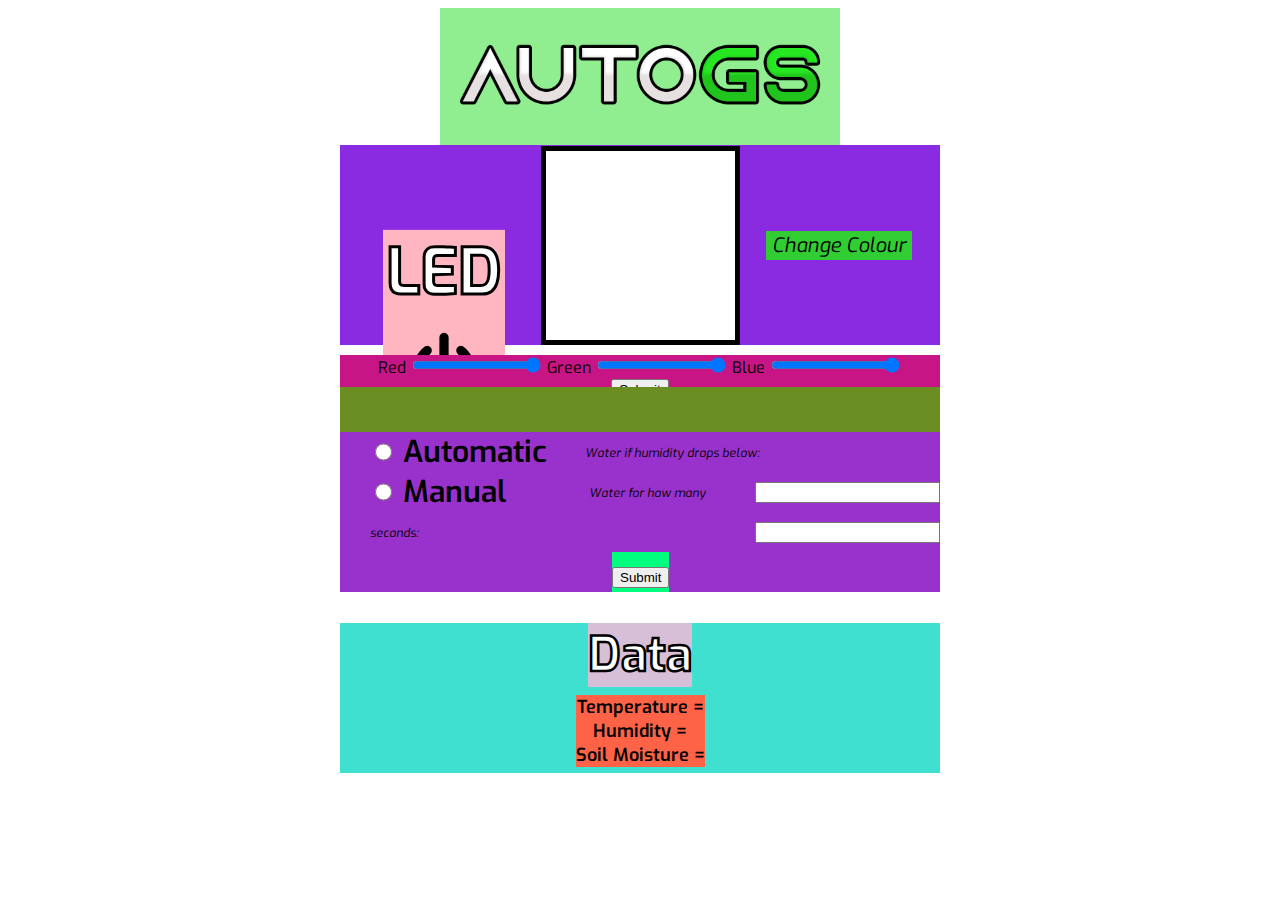
==== ESP_Project/templates/interface.html @ d4678122 "led power button" ====
<!DOCTYPE html>
<html lang="en">
<head>
	<meta charset="UTF-8">
	<meta http-equiv="X-UA-Compatible" content="IE=edge">
	<meta name="viewport" content="width=device-width, initial-scale=1.0">
	<title>AutoGS</title>
	<link rel= "stylesheet" type= "text/css" href= "{{ url_for('static',filename='css/style.css') }}">
	<link rel="stylesheet" href="../static/css/style.css">
	<link rel="preconnect" href="https://fonts.gstatic.com">
	<link href="https://fonts.googleapis.com/css2?family=Exo&display=swap" rel="stylesheet">
	<link href="https://fonts.googleapis.com/css2?family=Exo:ital@0;1&display=swap" rel="stylesheet">
	<link href="https://fonts.googleapis.com/css2?family=Exo:ital,wght@0,400;0,600;1,400&display=swap" rel="stylesheet">
	<script type="text/javascript" src="../static/js/script.js"> </script>
	<script src="https://ajax.googleapis.com/ajax/libs/jquery/2.2.0/jquery.min.js"></script>

</head>
<script>
	window.onload = function() {
		readSensor("temperature");
			readSensor("humidity");
			readSensor("soilmoisture");
			setInterval(loadSensors, 2.5 * 1000);
		}
			
	function loadSensors() {
		console.log("test");
		readSensor("temperature");
		readSensor("humidity");
		readSensor("soilmoisture");
	}

	function readSensor(sensor) {	
		var xhttp = new XMLHttpRequest();
		xhttp.onreadystatechange = function() {
			if (this.readyState == 4 && this.status == 200) {
			    document.getElementById(sensor).innerHTML =  this.responseText;
			}
		};
		xhttp.open("GET", sensor, true);
		xhttp.send();
	}
</script>

<body>
	<div class="logo-home">
		<a href="interface.html">
		<img class="logo" src="../static/images/autogs-logo.png" alt="AutoGS">
		</a>
	</div>

	<div class="led">
		<div class="led-power">
			<p id="led-header">LED</p>

			<!-- LED Power Button -->
			<form action="#" method="post">
				<button id="led-power-button" type="image" name="led-button" value="ledToggle" alt="LED Power"> 
					<img id="led-power" src="../static/images/power.png" alt="">
				</button>
			</form>
			<!-- LED Power Button -->

		</div>
		<div id="colour-box"></div>
		<div class="change-colour">
			<button id="change-colour-button">Change Colour</button>
		</div>
		<div id="colour-changer"class="colour-changer">
			<form action="#" methods="POST">
				Red <input name="led-slider" type="range" min="0" max="255" step="1" id="red" value="255" id="redLedValue">
				Green <input name="led-slider" type="range" min="0" max="255" step="1" id="green" value="255" id="greenLedValue">
				Blue <input name="led-slider" type="range" min="0" max="255" step="1" id="blue" value="255" id="blueLedValue">
				<br>
				<input type="submit" value="Submit" name="Send">
			</form>
		</div>
	</div>

	<script type="text/javascript">

		const rgbSlider = document.getElementById("colour-changer");
		const button = document.getElementById("change-colour-button");
		button.onclick = function() {
				if (rgbSlider.style.display !== "none") {
					rgbSlider.style.display = "none";
				}
			else {
				rgbSlider.style.display = "block";
			}
		};
	</script>

	<script type="text/javascript">
	
		const waterDataDiv = document.getElementById("waterDataDiv");
		const rgbSlider = document.getElementById("colour-changer");

		var currentDivPosition = parseInt(waterDataDiv.style.top);
		var move = 100;

		if (rgbSlider.style.display == "none") {
			currentDivPosition = currentDivPosition + move+"px";
		}
		else {
			currentDivPosition = currentDivPosition - move+"px";
		}
	
	</script>

	<script type="text/javascript">
		var redSlider = document.getElementById("redLedValue").value;
		var greenSlider = document.getElementById("greenLedValue").value;
		var blueSlider = document.getElementById("blueLedValue").value;

		redSlider.onmouseup = function() {
			document.getElementById("form").submit();
		}
		greenSlider.onmouseup = function() {
			document.getElementById("form").submit();
		}
		blueSlider.onmouseup = function() {
			document.getElementById("form").submit();
		}
	</script>

	<script type="text/javascript">
		var input = document.querySelectorAll("input");
			for(var i = 0; i < input.length; i++){
			input[i].addEventListener("input", function(){
				var red = document.getElementById("red").value,
					green = document.getElementById("green").value,
					blue = document.getElementById("blue").value;
					var display = document.getElementById("colour-box");
				display.style.background = "rgb(" + red + ", " + green + ", " + blue + ")";
			});
		}
	</script>

	<br><br><br><br>

	<div id="waterDataDiv">
		<div class="water">
			<div class="water-text">
				<p id="water-text">Watering</p>
			</div>
			<div class="water-form">
				<form action="">
					<div class="water-buttons">
						<input onclick="disableManual();" name="wateroption" type="radio" id="automatic" value="AUTOMATIC">
						<label for="automatic">Automatic</label>			

						<label id="textbox-auto" for="autoWaterHumidityDrop" class="textbox">Water if humidity drops below: </label>
						<input class="water-textbox" type="text" id="autoWaterHumidityDrop">

						<br>

						<input onclick="disableAutomatic();" name="wateroption" type="radio" id="manual" value="MANUAL">
						<label for="manual">Manual</label>

						<label for="manualWaterTime" id="textbox-manual" class="textbox">Water for how many seconds:</label>
						<input class="water-textbox" type="text" id="manualWaterTime">

						<br>

						<div class="water-submit">
							<input id="water-submit" type="submit">
						</div>
					</div>
				</form>
			</div>
		</div>

		<script>
			function disableManual() {
				document.getElementById("manualWaterTime").disabled = true;
				document.getElementById("autoWaterHumidityDrop").disabled = false;
				$('#'+localStorage.selected).trigger('click');
			}
			function disableAutomatic() {
				$('#'+localStorage.selected).trigger('click');
				document.getElementById("autoWaterHumidityDrop").disabled = true;
				document.getElementById("manualWaterTime").disabled = false;
			}

		window.onbeforeunload = function() {
			localStorage.setItem("auto", $('#textbox-auto').val());
			localStorage.setItem("manual", $('#textbox-manual').val());
		}

		window.onload = function() {
			var auto = localStorage.getItem("auto");
			if (auto !== null) $('#textbox-auto').val("auto");
			var manual = localStorage.getItem("manual");
			if (manual !== null) $('#textbox-manual').val("manual");
		}

		function waterButton() {
			if (document.getElementById('automatic').checked) {
				document.getElementById()
			}
		}
			
		</script>

		<div class="data">
			<div class="data-text">
				<p id="water-text">Data</p>
			</div>
			<div class="datalist">
				<div class="datalist-text">
					<span>Temperature =</span>
					<span id="temperature"></span>
				</div>		
				<div class="datalist-text">
					<span>Humidity =</span>
					<span id="humidity"></span>
				</div>			
				<div class="datalist-text">
					<span>Soil Moisture =</span>
					<span id="soilmoisture"></span>
				</div>
			</div>
		</div>
	</div>
</body>
</html>
---- ESP_Project/static/css/style.css ----
p {
	font-family: 'Exo', sans-serif;
}

/* ============================================== */
/* LED Section */
/* ============================================== */

.logo-home {
	background-color: lightgreen;
	width: 400px;
	margin-left: auto;
	margin-right: auto;
	display: block;
	align-items: center;
	align-content: center;
}

.logo {
	width: 100%;
	margin-left: auto;
	margin-right: auto;
}

.led {
	background-color:blueviolet;
	width: 600px;
	height: 200px;
	align-items: center;
	align-content: center;
	margin-bottom: auto;
	margin-left: auto;
	margin-right: auto;
	position: relative;
}

.change-colour {
	background-color: limegreen;
}
#change-colour-button {
	background: transparent;
	border: none !important;
	font-family: 'Exo', sans-serif;
	font-style: italic;
	font-size: 20px;
	font-weight: 400;
	text-align: center;
}
#change-colour-button:hover {
	cursor: pointer;
}
.led .change-colour {
	height: fit-content;
	width: fit-content;
	position: absolute;
	top: 0;
	bottom: 0;
	right: 28px;
	margin: auto;
}

.led-power {
	background-color: lightpink;
	margin-left: 42.5px;
	width: fit-content;
	height: fit-content;
}
#led-header {
	font-size: 64px;
	font-weight: bold;
	color: white;
	-webkit-text-stroke: 3px black;
	text-align: center;
}
#led-power {
	width: 70px;
	display: block;
	margin: -60px 20px;
}
#led-power-button {
	background: transparent;
	border: none !important;
	font-size: 0;
}
#led-power-button:hover {
	cursor: pointer;
}
.led .led-power {
	position: relative;
	transform: translate(0, 12.5%);
}

#colour-box {
	height: 189px;
	width: 189px;
	background-color: white;
	border: 5px solid black;
	transition: background 100ms;
}
.led #colour-box {
	position: absolute;
	top: 0;
	bottom: 0;
	left: 0;
	right: 0;
	margin: auto;
}

.colour-changer {
	background-color: mediumvioletred;
	height: fit-content;
	font-family: 'Exo', sans-serif;
	text-align: center;
	position: absolute;
	bottom: -55px;
}
.led .colour-changer {
	position: absolute;
	left: 0;
	right: 0;
	margin: auto;
}

/* ============================================== */
/* Watering Section */
/* ============================================== */

.water {
	background-color: olivedrab;
	width: 600px;
	height: 200px;
	align-items: center;
	align-content: center;
	margin-top: -30px;
	margin-bottom: auto;
	margin-left: auto;
	margin-right: auto;
	position: relative;
}

#water-text {
	font-size: 48px;
	font-weight: bold;
	color: white;
	-webkit-text-stroke: 2.5px black;
	text-align: center;
}

.water-form {
	background-color: darkorchid;
	height: fit-content;
	width: 600px;
}
.water .water-form {
	position: absolute;
	top: 50px;
	bottom: 0;
	margin: auto;
}

.water-buttons{
	font-family: 'Exo', sans-serif;
	font-size: 30px;
	font-weight: 600;
	margin-left: 5%;
	position: relative;
}

.water-textbox {
	float: right;
	margin-top: 10px;
}

#textbox-auto {
	margin-left: 30px;
}
#textbox-manual {
	margin-left: 75px;
}

.textbox {
	font-weight: lighter;
	font-size: 12px;
	font-style: italic;
	position: relative;
	top: -5px;
}

.water-submit {
	height: 40px;
	width: fit-content;
	background: springgreen;
}
.water .water-submit {
	position: relative;
	left: -2.5%;
	right: 10%;
	margin: auto;
}

input[type=radio] {
    border: 0px;
    width: 3%;
    height: 1.5em;
	margin-top: auto;
	margin-bottom: auto;
	display: inline-block;
}

/* ============================================== */
/* Data Section */
/* ============================================== */

.data {
	background-color:turquoise;
	position: relative;
	margin-left: auto;
	margin-right: auto;
	margin-top: -1%;
	width: 600px;
	height: 150px;
}

.data-text {
	background-color:thistle;
	width: fit-content;
	height: fit-content;
	margin-left: auto;
	margin-right: auto;
	position: relative;
}

.datalist {
	background-color:tomato;
	width: fit-content;
	height: fit-content;
	margin-left: auto;
	margin-right: auto;
	margin-top: -40px;
	text-align: center;
	font-size: 18px;
	font-weight: 600;
}

.datalist-text {
	font-family: 'Exo', sans-serif;
}
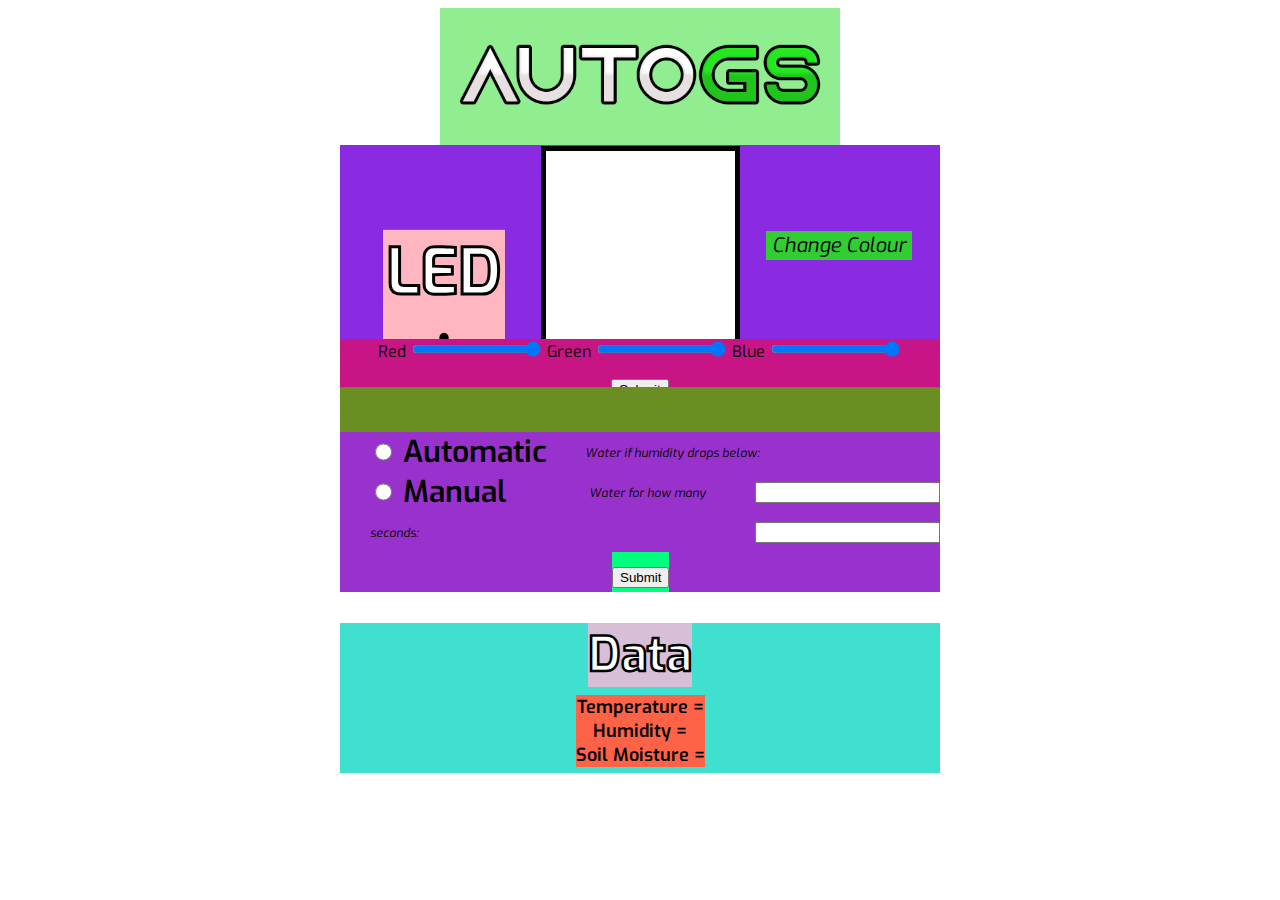
==== commit 0f5811e5: "Update interface.html" ====
--- a/ESP_Project/templates/interface.html
+++ b/ESP_Project/templates/interface.html
@@ -14,6 +14,22 @@
 	<script type="text/javascript" src="../static/js/script.js"> </script>
 	<script src="https://ajax.googleapis.com/ajax/libs/jquery/2.2.0/jquery.min.js"></script>
 
+
+
+
+
+
+
+
+
+
+
+
+
+
+
+
+
 </head>
 <script>
 	window.onload = function() {
@@ -42,6 +58,42 @@
 	}
 </script>
 
+<script type="text/javascript">
+
+function postRGBValues() {
+
+
+	var redSlider = document.getElementById("red").value;
+	var greenSlider = document.getElementById("green").value;
+	var blueSlider = document.getElementById("blue").value;
+
+	console.log(redSlider);
+	console.log(greenSlider);
+	console.log(blueSlider);
+
+
+	var xhttp = new XMLHttpRequest();
+  	xhttp.onreadystatechange = function() {
+    
+    if (this.readyState == 4 && this.status == 200) {
+      document.getElementById("demo").innerHTML = this.responseText;
+    }
+  };
+  xhttp.open("GET", "http://10.0.0.246:5000//changeRGB?red=" + String(redSlider) + "&green=" +String(greenSlider) + "&blue="+String(blueSlider), true);
+  xhttp.send();
+
+
+	document.getElementById("colour-changer").value = redSlider;
+}
+
+</script>
+
+
+
+
+
+
+
 <body>
 	<div class="logo-home">
 		<a href="interface.html">
@@ -54,7 +106,7 @@
 			<p id="led-header">LED</p>
 
 			<!-- LED Power Button -->
-			<form action="#" method="post">
+			<form action="#" method="POST">
 				<button id="led-power-button" type="image" name="led-button" value="ledToggle" alt="LED Power"> 
 					<img id="led-power" src="../static/images/power.png" alt="">
 				</button>
@@ -64,70 +116,47 @@
 		</div>
 		<div id="colour-box"></div>
 		<div class="change-colour">
-			<button id="change-colour-button">Change Colour</button>
+			<button id="change-colour-button" onclick="moveWaterDataDiv()">Change Colour</button>
 		</div>
 		<div id="colour-changer"class="colour-changer">
-			<form action="#" methods="POST">
-				Red <input name="led-slider" type="range" min="0" max="255" step="1" id="red" value="255" id="redLedValue">
-				Green <input name="led-slider" type="range" min="0" max="255" step="1" id="green" value="255" id="greenLedValue">
-				Blue <input name="led-slider" type="range" min="0" max="255" step="1" id="blue" value="255" id="blueLedValue">
+			<form id="rgbForm" action="#" method="POST">
+				Red <input name="led-slider" type="range" min="0" max="255" step="1" id="red" value="255">
+				Green <input name="led-slider" type="range" min="0" max="255" step="1" id="green" value="255">
+				Blue <input name="led-slider" type="range" min="0" max="255" step="1" id="blue" value="255" >
 				<br>
-				<input type="submit" value="Submit" name="Send">
+				<p id="demo"></p>
+
+
+
+
+
+				<input type="submit"name="sendRGB" onclick="postRGBValues();">
 			</form>
 		</div>
 	</div>
 
-	<script type="text/javascript">
-
-		const rgbSlider = document.getElementById("colour-changer");
-		const button = document.getElementById("change-colour-button");
-		button.onclick = function() {
-				if (rgbSlider.style.display !== "none") {
-					rgbSlider.style.display = "none";
-				}
-			else {
-				rgbSlider.style.display = "block";
-			}
-		};
-	</script>
-
-	<script type="text/javascript">
-	
-		const waterDataDiv = document.getElementById("waterDataDiv");
-		const rgbSlider = document.getElementById("colour-changer");
-
-		var currentDivPosition = parseInt(waterDataDiv.style.top);
-		var move = 100;
-
-		if (rgbSlider.style.display == "none") {
-			currentDivPosition = currentDivPosition + move+"px";
-		}
-		else {
-			currentDivPosition = currentDivPosition - move+"px";
-		}
-	
-	</script>
-
-	<script type="text/javascript">
+	<!-- <script type="text/javascript">
 		var redSlider = document.getElementById("redLedValue").value;
 		var greenSlider = document.getElementById("greenLedValue").value;
 		var blueSlider = document.getElementById("blueLedValue").value;
 
 		redSlider.onmouseup = function() {
-			document.getElementById("form").submit();
+			document.getElementById("rgbForm").submit();
 		}
 		greenSlider.onmouseup = function() {
-			document.getElementById("form").submit();
+			document.getElementById("rgbForm").submit();
 		}
 		blueSlider.onmouseup = function() {
-			document.getElementById("form").submit();
-		}
-	</script>
-
-	<script type="text/javascript">
+			document.getElementById("rgbForm").submit();
+		}
+	</script> -->
+
+
+
+	<script type="text/javascript"> // RGB slider display 
 		var input = document.querySelectorAll("input");
 			for(var i = 0; i < input.length; i++){
-			input[i].addEventListener("input", function(){
+			input[i].addEventListener("input", function() {
 				var red = document.getElementById("red").value,
 					green = document.getElementById("green").value,
 					blue = document.getElementById("blue").value;
@@ -145,7 +174,7 @@
 				<p id="water-text">Watering</p>
 			</div>
 			<div class="water-form">
-				<form action="">
+				<form action="#" method="POST">
 					<div class="water-buttons">
 						<input onclick="disableManual();" name="wateroption" type="radio" id="automatic" value="AUTOMATIC">
 						<label for="automatic">Automatic</label>			
@@ -164,14 +193,14 @@
 						<br>
 
 						<div class="water-submit">
-							<input id="water-submit" type="submit">
+							<input id="water-submit" type="submit" name="waterSend">
 						</div>
 					</div>
 				</form>
 			</div>
 		</div>
 
-		<script>
+		<script>	// radio button disable
 			function disableManual() {
 				document.getElementById("manualWaterTime").disabled = true;
 				document.getElementById("autoWaterHumidityDrop").disabled = false;
@@ -183,24 +212,23 @@
 				document.getElementById("manualWaterTime").disabled = false;
 			}
 
-		window.onbeforeunload = function() {
-			localStorage.setItem("auto", $('#textbox-auto').val());
-			localStorage.setItem("manual", $('#textbox-manual').val());
-		}
-
-		window.onload = function() {
-			var auto = localStorage.getItem("auto");
-			if (auto !== null) $('#textbox-auto').val("auto");
-			var manual = localStorage.getItem("manual");
-			if (manual !== null) $('#textbox-manual').val("manual");
-		}
-
-		function waterButton() {
-			if (document.getElementById('automatic').checked) {
-				document.getElementById()
-			}
-		}
-			
+			window.onbeforeunload = function() {
+				localStorage.setItem("auto", $('#textbox-auto').val());
+				localStorage.setItem("manual", $('#textbox-manual').val());
+			}
+
+			window.onload = function() {
+				var auto = localStorage.getItem("auto");
+				if (auto !== null) $('#textbox-auto').val("auto");
+				var manual = localStorage.getItem("manual");
+				if (manual !== null) $('#textbox-manual').val("manual");
+			}
+
+			function waterButton() {
+				if (document.getElementById('automatic').checked) {
+					document.getElementById()
+				}
+			}	
 		</script>
 
 		<div class="data">
@@ -223,5 +251,25 @@
 			</div>
 		</div>
 	</div>
+
+	<script type="text/javascript"> // RGB Slider disappear  on "Change Colour" button click
+
+		const rgbSlider = document.getElementById("colour-changer");
+		const button = document.getElementById("change-colour-button");
+		const waterDataDiv = document.getElementById('waterDataDiv');
+		var moveAmount = -5;
+
+		button.onclick = function() {
+			if (rgbSlider.style.display !== "block") {
+				rgbSlider.style.display = "block";
+				waterDataDiv.style.margin = "0";
+			}
+			else {
+				rgbSlider.style.display = "none";
+				waterDataDiv.style.margin = "-90px";
+			}
+		};
+	</script>
+
 </body>
 </html>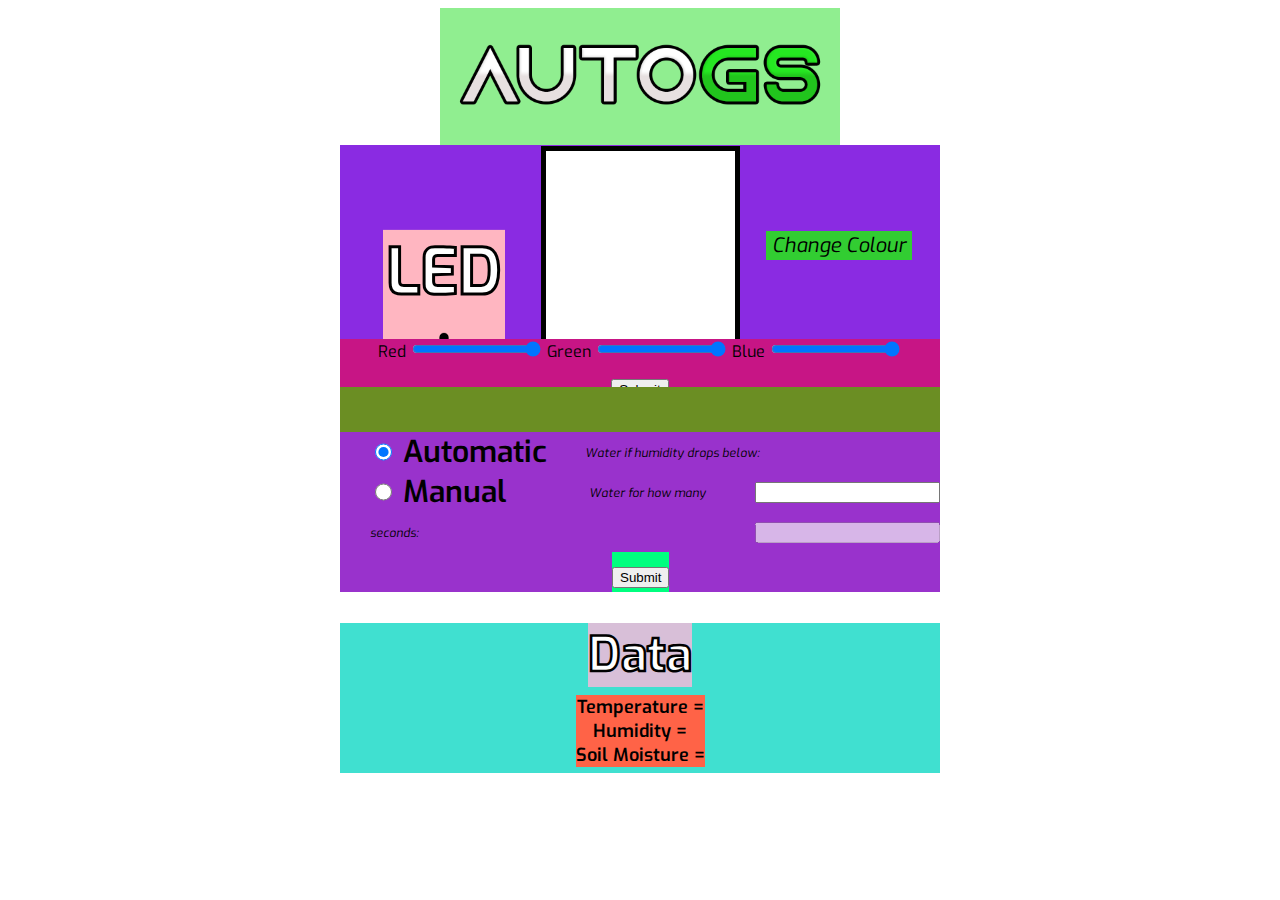
==== commit c3d67007: "betta code" ====
--- a/ESP_Project/templates/interface.html
+++ b/ESP_Project/templates/interface.html
@@ -11,36 +11,31 @@
 	<link href="https://fonts.googleapis.com/css2?family=Exo&display=swap" rel="stylesheet">
 	<link href="https://fonts.googleapis.com/css2?family=Exo:ital@0;1&display=swap" rel="stylesheet">
 	<link href="https://fonts.googleapis.com/css2?family=Exo:ital,wght@0,400;0,600;1,400&display=swap" rel="stylesheet">
-	<script type="text/javascript" src="../static/js/script.js"> </script>
+	<!-- <script type="text/javascript" src="../static/js/script.js"> </script> -->
 	<script src="https://ajax.googleapis.com/ajax/libs/jquery/2.2.0/jquery.min.js"></script>
 
 
-
-
-
-
-
-
-
-
-
-
-
-
-
-
-
-</head>
-<script>
+<script type="text/javascript">
 	window.onload = function() {
 		readSensor("temperature");
 			readSensor("humidity");
 			readSensor("soilmoisture");
 			setInterval(loadSensors, 2.5 * 1000);
+
+/*
+			var auto = localStorage.getItem("auto");
+			if (auto !== null) $('#textbox-auto').val("auto");
+			var manual = localStorage.getItem("manual");
+			if (manual !== null) $('#textbox-manual').val("manual");
+*/
+      var automaticCheckbox = document.getElementById("automatic");
+      automaticCheckbox.checked = true;
+			disableManual();
+
 		}
 			
 	function loadSensors() {
-		console.log("test");
+		console.log("loadSensors");
 		readSensor("temperature");
 		readSensor("humidity");
 		readSensor("soilmoisture");
@@ -56,40 +51,32 @@
 		xhttp.open("GET", sensor, true);
 		xhttp.send();
 	}
+
+	function postRGBValues() {
+
+		var redSlider = document.getElementById("red").value;
+		var greenSlider = document.getElementById("green").value;
+		var blueSlider = document.getElementById("blue").value;
+
+		console.log(redSlider);
+		console.log(greenSlider);
+		console.log(blueSlider);
+
+		var xhttp = new XMLHttpRequest();
+	  	xhttp.onreadystatechange = function() {
+	    
+	    if (this.readyState == 4 && this.status == 200) {
+	      document.getElementById("demo").innerHTML = this.responseText;
+	    }
+	  };
+	  xhttp.open("GET", "http://10.0.0.246:8090//changeRGB?red=" + String(redSlider) + "&green=" +String(greenSlider) + "&blue="+String(blueSlider), true);
+	  xhttp.send();
+		document.getElementById("colour-changer").value = redSlider;
+	}
+
 </script>
 
-<script type="text/javascript">
-
-function postRGBValues() {
-
-
-	var redSlider = document.getElementById("red").value;
-	var greenSlider = document.getElementById("green").value;
-	var blueSlider = document.getElementById("blue").value;
-
-	console.log(redSlider);
-	console.log(greenSlider);
-	console.log(blueSlider);
-
-
-	var xhttp = new XMLHttpRequest();
-  	xhttp.onreadystatechange = function() {
-    
-    if (this.readyState == 4 && this.status == 200) {
-      document.getElementById("demo").innerHTML = this.responseText;
-    }
-  };
-  xhttp.open("GET", "http://10.0.0.246:5000//changeRGB?red=" + String(redSlider) + "&green=" +String(greenSlider) + "&blue="+String(blueSlider), true);
-  xhttp.send();
-
-
-	document.getElementById("colour-changer").value = redSlider;
-}
-
-</script>
-
-
-
+</head>
 
 
 
@@ -119,10 +106,10 @@
 			<button id="change-colour-button" onclick="moveWaterDataDiv()">Change Colour</button>
 		</div>
 		<div id="colour-changer"class="colour-changer">
-			<form id="rgbForm" action="#" method="POST">
-				Red <input name="led-slider" type="range" min="0" max="255" step="1" id="red" value="255">
-				Green <input name="led-slider" type="range" min="0" max="255" step="1" id="green" value="255">
-				Blue <input name="led-slider" type="range" min="0" max="255" step="1" id="blue" value="255" >
+			<form id="rgbForm">
+				Red <input name="red" type="range" min="0" max="255" step="1" id="red" value="255">
+				Green <input name="green" type="range" min="0" max="255" step="1" id="green" value="255">
+				Blue <input name="blue" type="range" min="0" max="255" step="1" id="blue" value="255" >
 				<br>
 				<p id="demo"></p>
 
@@ -153,7 +140,7 @@
 
 
 
-	<script type="text/javascript"> // RGB slider display 
+  <script type="text/javascript"> // RGB slider display 
 		var input = document.querySelectorAll("input");
 			for(var i = 0; i < input.length; i++){
 			input[i].addEventListener("input", function() {
@@ -174,13 +161,13 @@
 				<p id="water-text">Watering</p>
 			</div>
 			<div class="water-form">
-				<form action="#" method="POST">
+				<form action="#" method="POST" name="watering">
 					<div class="water-buttons">
 						<input onclick="disableManual();" name="wateroption" type="radio" id="automatic" value="AUTOMATIC">
 						<label for="automatic">Automatic</label>			
 
 						<label id="textbox-auto" for="autoWaterHumidityDrop" class="textbox">Water if humidity drops below: </label>
-						<input class="water-textbox" type="text" id="autoWaterHumidityDrop">
+						<input class="water-textbox" type="text" name="autoWaterHumidityDrop" id="autoWaterHumidityDrop">
 
 						<br>
 
@@ -188,7 +175,7 @@
 						<label for="manual">Manual</label>
 
 						<label for="manualWaterTime" id="textbox-manual" class="textbox">Water for how many seconds:</label>
-						<input class="water-textbox" type="text" id="manualWaterTime">
+						<input class="water-textbox" type="text" name="manualWaterTime" id="manualWaterTime">
 
 						<br>
 
@@ -217,12 +204,7 @@
 				localStorage.setItem("manual", $('#textbox-manual').val());
 			}
 
-			window.onload = function() {
-				var auto = localStorage.getItem("auto");
-				if (auto !== null) $('#textbox-auto').val("auto");
-				var manual = localStorage.getItem("manual");
-				if (manual !== null) $('#textbox-manual').val("manual");
-			}
+			
 
 			function waterButton() {
 				if (document.getElementById('automatic').checked) {
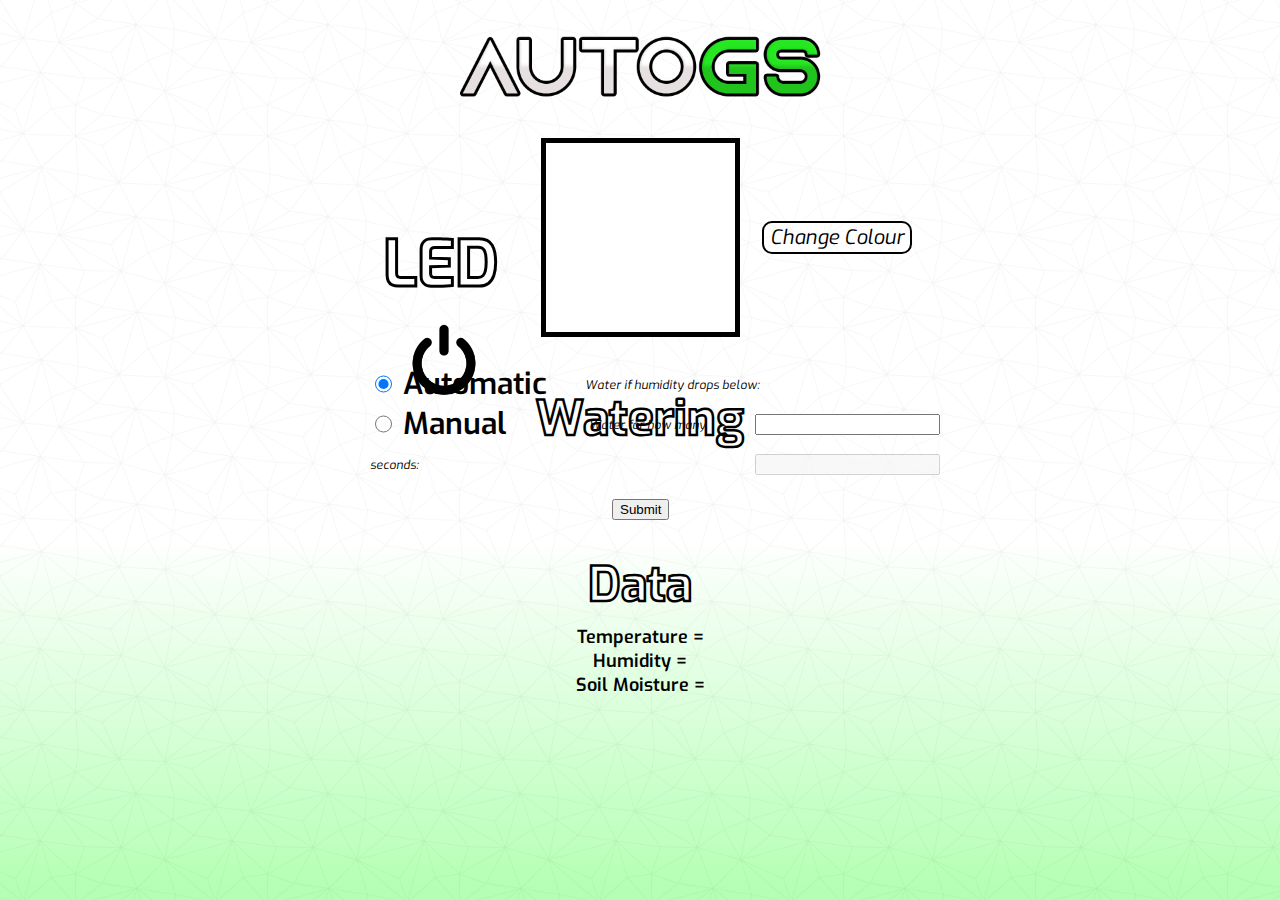
==== commit fff7d9c2: "added and improved visuals" ====
--- a/ESP_Project/templates/interface.html
+++ b/ESP_Project/templates/interface.html
@@ -5,6 +5,7 @@
 	<meta http-equiv="X-UA-Compatible" content="IE=edge">
 	<meta name="viewport" content="width=device-width, initial-scale=1.0">
 	<title>AutoGS</title>
+	<link rel="icon" href="../static/images/autogs-icon.png">
 	<link rel= "stylesheet" type= "text/css" href= "{{ url_for('static',filename='css/style.css') }}">
 	<link rel="stylesheet" href="../static/css/style.css">
 	<link rel="preconnect" href="https://fonts.gstatic.com">
@@ -78,67 +79,35 @@
 
 </head>
 
-
-
-
 <body>
 	<div class="logo-home">
-		<a href="interface.html">
 		<img class="logo" src="../static/images/autogs-logo.png" alt="AutoGS">
-		</a>
 	</div>
 
 	<div class="led">
 		<div class="led-power">
 			<p id="led-header">LED</p>
-
-			<!-- LED Power Button -->
 			<form action="#" method="POST">
 				<button id="led-power-button" type="image" name="led-button" value="ledToggle" alt="LED Power"> 
 					<img id="led-power" src="../static/images/power.png" alt="">
 				</button>
 			</form>
-			<!-- LED Power Button -->
-
 		</div>
 		<div id="colour-box"></div>
 		<div class="change-colour">
 			<button id="change-colour-button" onclick="moveWaterDataDiv()">Change Colour</button>
 		</div>
-		<div id="colour-changer"class="colour-changer">
+		<div id="colour-changer" class="colour-changer">
 			<form id="rgbForm">
 				Red <input name="red" type="range" min="0" max="255" step="1" id="red" value="255">
 				Green <input name="green" type="range" min="0" max="255" step="1" id="green" value="255">
 				Blue <input name="blue" type="range" min="0" max="255" step="1" id="blue" value="255" >
 				<br>
 				<p id="demo"></p>
-
-
-
-
-
 				<input type="submit"name="sendRGB" onclick="postRGBValues();">
 			</form>
 		</div>
 	</div>
-
-	<!-- <script type="text/javascript">
-		var redSlider = document.getElementById("redLedValue").value;
-		var greenSlider = document.getElementById("greenLedValue").value;
-		var blueSlider = document.getElementById("blueLedValue").value;
-
-		redSlider.onmouseup = function() {
-			document.getElementById("rgbForm").submit();
-		}
-		greenSlider.onmouseup = function() {
-			document.getElementById("rgbForm").submit();
-		}
-		blueSlider.onmouseup = function() {
-			document.getElementById("rgbForm").submit();
-		}
-	</script> -->
-
-
 
   <script type="text/javascript"> // RGB slider display 
 		var input = document.querySelectorAll("input");
--- a/ESP_Project/static/css/style.css
+++ b/ESP_Project/static/css/style.css
@@ -2,12 +2,25 @@
 	font-family: 'Exo', sans-serif;
 }
 
+html {
+	height: 100%;
+}
+
+body {
+	height: 100%;
+	margin: 0;
+	background-repeat: no-repeat;
+	background-attachment: fixed;
+    background: white;
+	background-size: 15%;
+	background-image: url(../images/geometric-background.png), linear-gradient(white 60%, rgba(78, 255, 78, 0.452));
+}
+
 /* ============================================== */
 /* LED Section */
 /* ============================================== */
 
 .logo-home {
-	background-color: lightgreen;
 	width: 400px;
 	margin-left: auto;
 	margin-right: auto;
@@ -23,7 +36,6 @@
 }
 
 .led {
-	background-color:blueviolet;
 	width: 600px;
 	height: 200px;
 	align-items: center;
@@ -35,7 +47,8 @@
 }
 
 .change-colour {
-	background-color: limegreen;
+	border: 2px solid black;
+	border-radius: 10px;
 }
 #change-colour-button {
 	background: transparent;
@@ -48,6 +61,7 @@
 }
 #change-colour-button:hover {
 	cursor: pointer;
+	font-weight: 600;
 }
 .led .change-colour {
 	height: fit-content;
@@ -60,10 +74,10 @@
 }
 
 .led-power {
-	background-color: lightpink;
 	margin-left: 42.5px;
 	width: fit-content;
 	height: fit-content;
+	position: fixed;
 }
 #led-header {
 	font-size: 64px;
@@ -73,6 +87,7 @@
 	text-align: center;
 }
 #led-power {
+	position: fixed;
 	width: 70px;
 	display: block;
 	margin: -60px 20px;
@@ -107,12 +122,12 @@
 }
 
 .colour-changer {
-	background-color: mediumvioletred;
-	height: fit-content;
-	font-family: 'Exo', sans-serif;
-	text-align: center;
-	position: absolute;
-	bottom: -55px;
+	height: fit-content;
+	font-family: 'Exo', sans-serif;
+	text-align: center;
+	position: absolute;
+	bottom: -70px;
+	display: none;
 }
 .led .colour-changer {
 	position: absolute;
@@ -126,7 +141,6 @@
 /* ============================================== */
 
 .water {
-	background-color: olivedrab;
 	width: 600px;
 	height: 200px;
 	align-items: center;
@@ -147,7 +161,6 @@
 }
 
 .water-form {
-	background-color: darkorchid;
 	height: fit-content;
 	width: 600px;
 }
@@ -189,7 +202,6 @@
 .water-submit {
 	height: 40px;
 	width: fit-content;
-	background: springgreen;
 }
 .water .water-submit {
 	position: relative;
@@ -212,7 +224,6 @@
 /* ============================================== */
 
 .data {
-	background-color:turquoise;
 	position: relative;
 	margin-left: auto;
 	margin-right: auto;
@@ -222,7 +233,6 @@
 }
 
 .data-text {
-	background-color:thistle;
 	width: fit-content;
 	height: fit-content;
 	margin-left: auto;
@@ -231,7 +241,6 @@
 }
 
 .datalist {
-	background-color:tomato;
 	width: fit-content;
 	height: fit-content;
 	margin-left: auto;
@@ -244,4 +253,8 @@
 
 .datalist-text {
 	font-family: 'Exo', sans-serif;
+}
+
+#waterDataDiv {
+	margin: -90px;
 }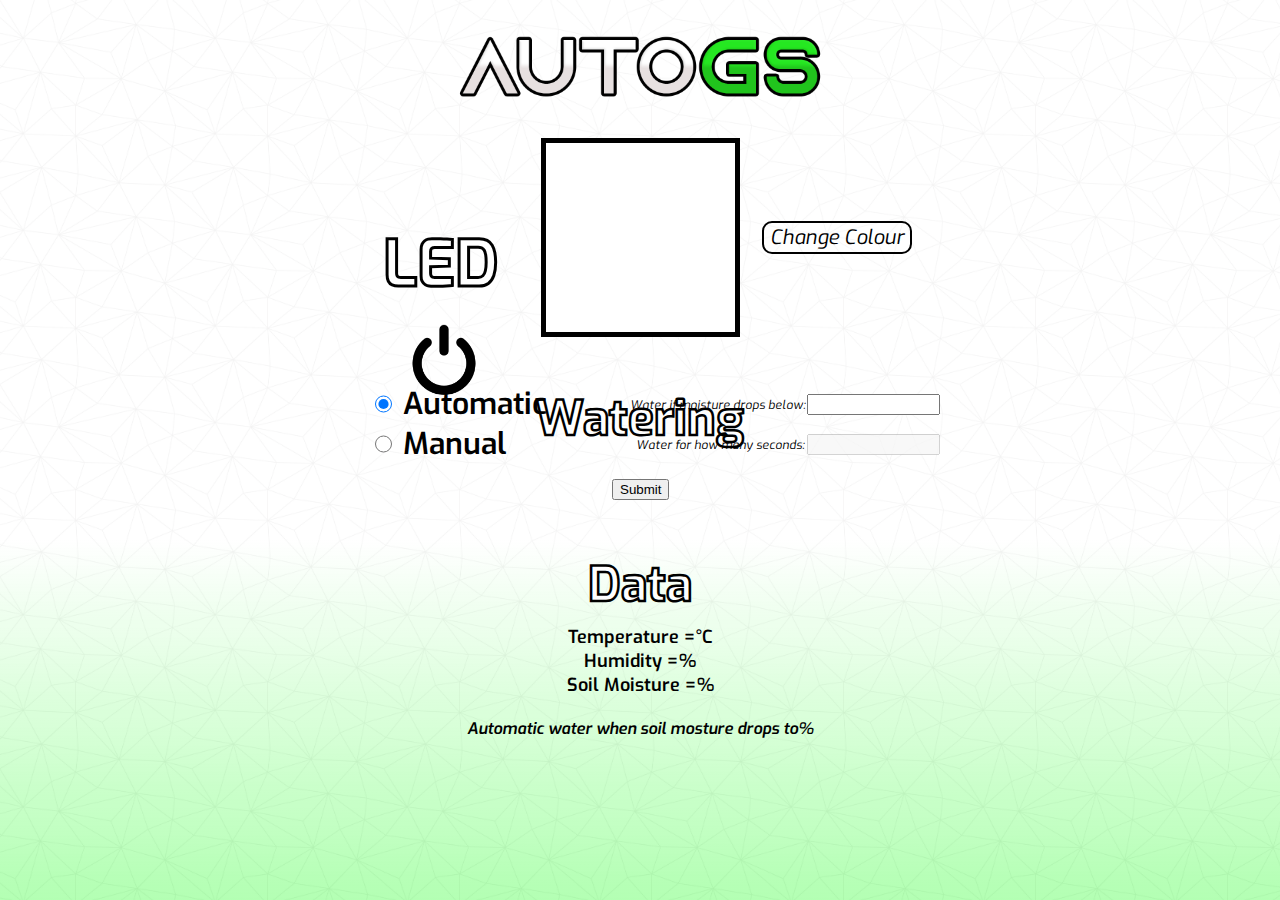
==== commit 47800444: "clean up" ====
--- a/ESP_Project/templates/interface.html
+++ b/ESP_Project/templates/interface.html
@@ -12,78 +12,99 @@
 	<link href="https://fonts.googleapis.com/css2?family=Exo&display=swap" rel="stylesheet">
 	<link href="https://fonts.googleapis.com/css2?family=Exo:ital@0;1&display=swap" rel="stylesheet">
 	<link href="https://fonts.googleapis.com/css2?family=Exo:ital,wght@0,400;0,600;1,400&display=swap" rel="stylesheet">
-	<!-- <script type="text/javascript" src="../static/js/script.js"> </script> -->
 	<script src="https://ajax.googleapis.com/ajax/libs/jquery/2.2.0/jquery.min.js"></script>
 
-
-<script type="text/javascript">
-	window.onload = function() {
-		readSensor("temperature");
+	<script type="text/javascript">
+		window.onload = function() {
+			readSensor("temperature");
 			readSensor("humidity");
 			readSensor("soilmoisture");
+			readSensor("automaticvalue");
 			setInterval(loadSensors, 2.5 * 1000);
 
-/*
-			var auto = localStorage.getItem("auto");
-			if (auto !== null) $('#textbox-auto').val("auto");
-			var manual = localStorage.getItem("manual");
-			if (manual !== null) $('#textbox-manual').val("manual");
-*/
-      var automaticCheckbox = document.getElementById("automatic");
-      automaticCheckbox.checked = true;
+			var automaticCheckbox = document.getElementById("automatic");
+			automaticCheckbox.checked = true;
 			disableManual();
-
+			}
+				
+		function loadSensors() {
+			console.log("loadSensors");
+			readSensor("temperature");
+			readSensor("humidity");
+			readSensor("soilmoisture");
+			readSensor("automaticwater");
 		}
+
+		function readSensor(sensor) {	
+			var xhttp = new XMLHttpRequest();
+			xhttp.onreadystatechange = function() {
+				if (this.readyState == 4 && this.status == 200) {
+					document.getElementById(sensor).innerHTML =  this.responseText;
+				}
+			};
+			xhttp.open("GET", sensor, true);
+			xhttp.send();
+		}
+
+		function postRGBValues() {
+			var redSlider = document.getElementById("red").value;
+			var greenSlider = document.getElementById("green").value;
+			var blueSlider = document.getElementById("blue").value;
+
+			console.log(redSlider);
+			console.log(greenSlider);
+			console.log(blueSlider);
+
+			var xhttp = new XMLHttpRequest();
+			xhttp.onreadystatechange = function() {
+				if (this.readyState == 4 && this.status == 200) {
+					document.getElementById("demo").innerHTML = this.responseText;
+				}
+			};
+			xhttp.open("GET", "/changeRGB?red=" + String(redSlider) + "&green=" +String(greenSlider) + "&blue="+String(blueSlider), true);
+			xhttp.send();
+			document.getElementById("colour-changer").value = redSlider;
+		}
+		
+		function disableManual() {
+				document.getElementById("manualWaterTime").disabled = true;
+				document.getElementById("autoWaterHumidityDrop").disabled = false;
+				document.getElementById("automatic-data-text").style.visibility = "visible";
+				$('#'+localStorage.selected).trigger('click');
+			}
+			function disableAutomatic() {
+				$('#'+localStorage.selected).trigger('click');
+				document.getElementById("autoWaterHumidityDrop").disabled = true;
+				document.getElementById("manualWaterTime").disabled = false;
+				document.getElementById("automatic-data-text").style.visibility = "hidden";
+			}
+
+			window.onbeforeunload = function() {
+				localStorage.setItem("auto", $('#textbox-auto').val());
+				localStorage.setItem("manual", $('#textbox-manual').val());
+			}
+
+
+			function waterButton() {
+				if (document.getElementById('automatic').checked) {
+					document.getElementById()
+				}
+			}	
 			
-	function loadSensors() {
-		console.log("loadSensors");
-		readSensor("temperature");
-		readSensor("humidity");
-		readSensor("soilmoisture");
-	}
-
-	function readSensor(sensor) {	
-		var xhttp = new XMLHttpRequest();
-		xhttp.onreadystatechange = function() {
-			if (this.readyState == 4 && this.status == 200) {
-			    document.getElementById(sensor).innerHTML =  this.responseText;
-			}
-		};
-		xhttp.open("GET", sensor, true);
-		xhttp.send();
-	}
-
-	function postRGBValues() {
-
-		var redSlider = document.getElementById("red").value;
-		var greenSlider = document.getElementById("green").value;
-		var blueSlider = document.getElementById("blue").value;
-
-		console.log(redSlider);
-		console.log(greenSlider);
-		console.log(blueSlider);
-
-		var xhttp = new XMLHttpRequest();
-	  	xhttp.onreadystatechange = function() {
-	    
-	    if (this.readyState == 4 && this.status == 200) {
-	      document.getElementById("demo").innerHTML = this.responseText;
-	    }
-	  };
-	  xhttp.open("GET", "http://10.0.0.246:8090//changeRGB?red=" + String(redSlider) + "&green=" +String(greenSlider) + "&blue="+String(blueSlider), true);
-	  xhttp.send();
-		document.getElementById("colour-changer").value = redSlider;
-	}
-
-</script>
-
+			function isNumberKey(evt) {
+				var characterCode = (evt.which) ? evt.which : evt.keyCode;
+				if (characterCode > 31 && (characterCode < 48 || characterCode > 57)) {
+					return false;
+				}
+				return true;
+			}
+	</script>
 </head>
 
 <body>
 	<div class="logo-home">
 		<img class="logo" src="../static/images/autogs-logo.png" alt="AutoGS">
 	</div>
-
 	<div class="led">
 		<div class="led-power">
 			<p id="led-header">LED</p>
@@ -109,19 +130,6 @@
 		</div>
 	</div>
 
-  <script type="text/javascript"> // RGB slider display 
-		var input = document.querySelectorAll("input");
-			for(var i = 0; i < input.length; i++){
-			input[i].addEventListener("input", function() {
-				var red = document.getElementById("red").value,
-					green = document.getElementById("green").value,
-					blue = document.getElementById("blue").value;
-					var display = document.getElementById("colour-box");
-				display.style.background = "rgb(" + red + ", " + green + ", " + blue + ")";
-			});
-		}
-	</script>
-
 	<br><br><br><br>
 
 	<div id="waterDataDiv">
@@ -135,8 +143,8 @@
 						<input onclick="disableManual();" name="wateroption" type="radio" id="automatic" value="AUTOMATIC">
 						<label for="automatic">Automatic</label>			
 
-						<label id="textbox-auto" for="autoWaterHumidityDrop" class="textbox">Water if humidity drops below: </label>
-						<input class="water-textbox" type="text" name="autoWaterHumidityDrop" id="autoWaterHumidityDrop">
+						<label id="textbox-auto" for="autoWaterHumidityDrop" class="textbox">Water if moisture drops below: </label>
+						<input class="water-textbox" type="number" min="0" max="100" name="autoWaterHumidityDrop" id="autoWaterHumidityDrop">
 
 						<br>
 
@@ -144,8 +152,8 @@
 						<label for="manual">Manual</label>
 
 						<label for="manualWaterTime" id="textbox-manual" class="textbox">Water for how many seconds:</label>
-						<input class="water-textbox" type="text" name="manualWaterTime" id="manualWaterTime">
-
+						<input class="water-textbox" type="number" min="0" max="15" name="manualWaterTime" id="manualWaterTime">
+						
 						<br>
 
 						<div class="water-submit">
@@ -156,32 +164,6 @@
 			</div>
 		</div>
 
-		<script>	// radio button disable
-			function disableManual() {
-				document.getElementById("manualWaterTime").disabled = true;
-				document.getElementById("autoWaterHumidityDrop").disabled = false;
-				$('#'+localStorage.selected).trigger('click');
-			}
-			function disableAutomatic() {
-				$('#'+localStorage.selected).trigger('click');
-				document.getElementById("autoWaterHumidityDrop").disabled = true;
-				document.getElementById("manualWaterTime").disabled = false;
-			}
-
-			window.onbeforeunload = function() {
-				localStorage.setItem("auto", $('#textbox-auto').val());
-				localStorage.setItem("manual", $('#textbox-manual').val());
-			}
-
-			
-
-			function waterButton() {
-				if (document.getElementById('automatic').checked) {
-					document.getElementById()
-				}
-			}	
-		</script>
-
 		<div class="data">
 			<div class="data-text">
 				<p id="water-text">Data</p>
@@ -190,25 +172,43 @@
 				<div class="datalist-text">
 					<span>Temperature =</span>
 					<span id="temperature"></span>
+					<span class="units">°C</span>
 				</div>		
 				<div class="datalist-text">
 					<span>Humidity =</span>
 					<span id="humidity"></span>
+					<span class="units">%</span>
 				</div>			
 				<div class="datalist-text">
 					<span>Soil Moisture =</span>
 					<span id="soilmoisture"></span>
+					<span class="units">%</span>
 				</div>
+				<br>
+				<div id="automatic-data-text" class="datalist-text">
+					<span>Automatic water when soil mosture drops to </span>
+					<span id="automaticwater"></span>
+					<span class="units">%</span>
+				</div>
 			</div>
 		</div>
 	</div>
 
-	<script type="text/javascript"> // RGB Slider disappear  on "Change Colour" button click
-
-		const rgbSlider = document.getElementById("colour-changer");
+	<script type="text/javascript"> 
+		var input = document.querySelectorAll("input");	// RGB Slider change colour
+			for(var i = 0; i < input.length; i++) {
+				input[i].addEventListener("input", function() {
+					var red = document.getElementById("red").value,
+					green = document.getElementById("green").value,
+					blue = document.getElementById("blue").value;
+					var display = document.getElementById("colour-box");
+					display.style.background = "rgb(" + red + ", " + green + ", " + blue + ")";
+				});
+			}
+
+		const rgbSlider = document.getElementById("colour-changer"); // RGB Slider disappear  on "Change Colour" button click
 		const button = document.getElementById("change-colour-button");
 		const waterDataDiv = document.getElementById('waterDataDiv');
-		var moveAmount = -5;
 
 		button.onclick = function() {
 			if (rgbSlider.style.display !== "block") {
@@ -221,6 +221,5 @@
 			}
 		};
 	</script>
-
 </body>
 </html>--- a/ESP_Project/static/css/style.css
+++ b/ESP_Project/static/css/style.css
@@ -185,10 +185,10 @@
 }
 
 #textbox-auto {
-	margin-left: 30px;
+	margin-left: 75px;
 }
 #textbox-manual {
-	margin-left: 75px;
+	margin-left: 122px;
 }
 
 .textbox {
@@ -219,6 +219,14 @@
 	display: inline-block;
 }
 
+#autoWaterHumidityDrop {
+	width: 125px;
+}
+
+#manualWaterTime {
+	width: 125px;
+}
+
 /* ============================================== */
 /* Data Section */
 /* ============================================== */
@@ -255,6 +263,15 @@
 	font-family: 'Exo', sans-serif;
 }
 
+#automatic-data-text {
+	font-style: italic;
+	font-size: 16px;
+}
+
 #waterDataDiv {
 	margin: -90px;
+}
+
+.units {
+	margin-left: -4px;
 }